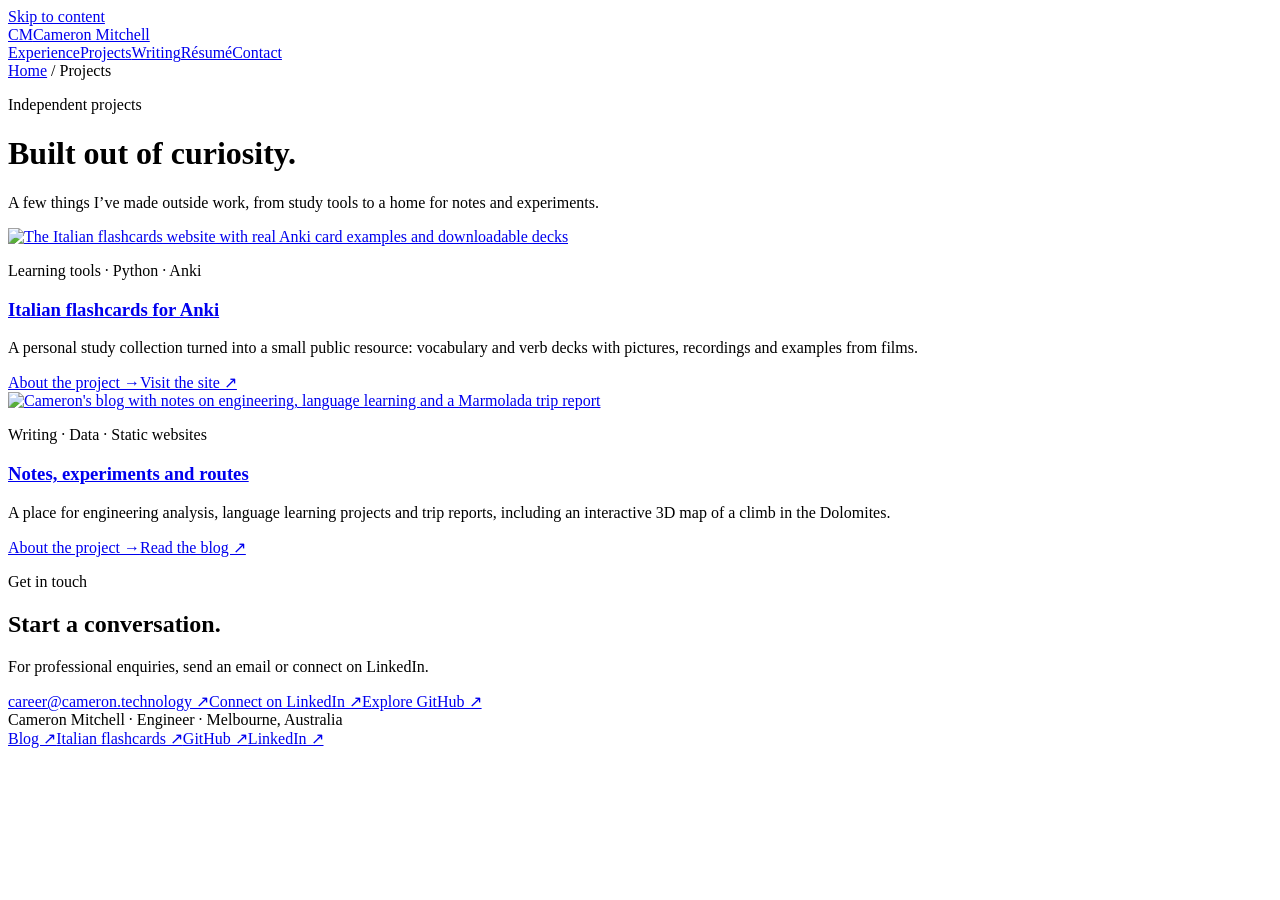
==== site/projects/index.html @ bb1de513 "Create Cameron Mitchell's static personal and resume website" ====
<!doctype html>
<html lang="en-AU">
<head>
<meta charset="utf-8">
<meta name="viewport" content="width=device-width, initial-scale=1">
<title>Projects | Cameron Mitchell, Melbourne engineer</title>
<meta name="description" content="Independent projects by Cameron Mitchell: Italian Anki flashcards, engineering writing, data analysis and interactive route maps.">
<meta name="robots" content="max-image-preview:large">
<meta name="theme-color" content="#f7f4ec">
<meta property="og:type" content="website">
<meta property="og:title" content="Projects | Cameron Mitchell, Melbourne engineer">
<meta property="og:description" content="Independent projects by Cameron Mitchell: Italian Anki flashcards, engineering writing, data analysis and interactive route maps.">
<meta property="og:url" content="https://cameronengineer.com/projects/">
<meta property="og:site_name" content="Cameron Mitchell">
<meta property="og:locale" content="en_AU">
<meta name="twitter:card" content="summary">
<meta name="twitter:title" content="Projects | Cameron Mitchell, Melbourne engineer">
<meta name="twitter:description" content="Independent projects by Cameron Mitchell: Italian Anki flashcards, engineering writing, data analysis and interactive route maps.">
<link rel="canonical" href="https://cameronengineer.com/projects/">
<link rel="icon" type="image/png" href="/assets/favicon.png">
<link rel="stylesheet" href="/assets/style.css">
<script src="/assets/site.js" defer></script>
<script type="application/ld+json">{"@context": "https://schema.org", "@graph": [{"@type": "WebSite", "@id": "https://cameronengineer.com/#website", "name": "Cameron Mitchell", "alternateName": "Cameron Engineer", "url": "https://cameronengineer.com/", "inLanguage": "en-AU", "publisher": {"@id": "https://cameronengineer.com/#person"}}, {"@type": "Person", "@id": "https://cameronengineer.com/#person", "name": "Cameron Mitchell", "alternateName": "cameronengineer", "url": "https://cameronengineer.com/", "jobTitle": "Staff Systems Engineer", "description": "Engineer based in Melbourne, Australia, working across cloud infrastructure, security and automation.", "homeLocation": {"@type": "Place", "name": "Melbourne, Australia", "address": {"@type": "PostalAddress", "addressLocality": "Melbourne", "addressRegion": "Victoria", "addressCountry": "AU"}}, "sameAs": ["https://www.linkedin.com/in/cameronengineer/", "https://github.com/cameronengineer"]}, {"@type": "CollectionPage", "@id": "https://cameronengineer.com/projects/#webpage", "url": "https://cameronengineer.com/projects/", "name": "Projects | Cameron Mitchell, Melbourne engineer", "description": "Independent projects by Cameron Mitchell: Italian Anki flashcards, engineering writing, data analysis and interactive route maps.", "isPartOf": {"@id": "https://cameronengineer.com/#website"}}]}</script>
</head>
<body>
<a class="skip" href="#main">Skip to content</a>
<div class="wrap">
<header class="site-header"><a class="brand" href="/" aria-label="Cameron Mitchell home"><span class="monogram" aria-hidden="true">CM</span><span class="brand-name">Cameron Mitchell</span></a><nav aria-label="Main navigation"><a href="/#experience">Experience</a><a href="/projects/" aria-current="page">Projects</a><a href="https://blog.cameronengineer.com/">Writing</a><a href="/resume/">Résumé</a><a href="/#contact">Contact</a></nav></header>
<main id="main"><div class="breadcrumb"><a href="/">Home</a> / Projects</div><header class="page-head"><p class="eyebrow">Independent projects</p><h1>Built out of curiosity.</h1><p class="lead">A few things I’ve made outside work, from study tools to a home for notes and experiments.</p></header><section class="section"><div class="work-grid">
<article class="project"><a href="/projects/italian-flashcards/"><img src="/assets/flashcards.webp" alt="The Italian flashcards website with real Anki card examples and downloadable decks" width="1280" height="900" loading="lazy" decoding="async"></a><p class="project-type">Learning tools · Python · Anki</p><h3><a href="/projects/italian-flashcards/">Italian flashcards for Anki</a></h3><p>A personal study collection turned into a small public resource: vocabulary and verb decks with pictures, recordings and examples from films.</p><div class="project-links"><a href="/projects/italian-flashcards/">About the project →</a><a href="https://italianflashcards.cameronengineer.com/">Visit the site ↗</a></div></article>
<article class="project"><a href="/projects/blog/"><img src="/assets/blog.webp" alt="Cameron's blog with notes on engineering, language learning and a Marmolada trip report" width="1280" height="900" loading="lazy" decoding="async"></a><p class="project-type">Writing · Data · Static websites</p><h3><a href="/projects/blog/">Notes, experiments and routes</a></h3><p>A place for engineering analysis, language learning projects and trip reports, including an interactive 3D map of a climb in the Dolomites.</p><div class="project-links"><a href="/projects/blog/">About the project →</a><a href="https://blog.cameronengineer.com/">Read the blog ↗</a></div></article>
</div></section><section class="contact" id="contact" aria-labelledby="contact-title"><div><p class="eyebrow">Get in touch</p><h2 id="contact-title">Start a conversation.</h2><p>For professional enquiries, send an email or connect on LinkedIn.</p></div><div class="contact-links"><a href="mailto:career@cameron.technology">career@cameron.technology ↗</a><a href="https://www.linkedin.com/in/cameronengineer/">Connect on LinkedIn ↗</a><a href="https://github.com/cameronengineer">Explore GitHub ↗</a></div></section></main>
<footer class="site-footer"><span>Cameron Mitchell · Engineer · Melbourne, Australia</span><nav aria-label="Elsewhere"><a href="https://blog.cameronengineer.com/">Blog ↗</a><a href="https://italianflashcards.cameronengineer.com/">Italian flashcards ↗</a><a href="https://github.com/cameronengineer">GitHub ↗</a><a href="https://www.linkedin.com/in/cameronengineer/">LinkedIn ↗</a></nav></footer>
</div>
</body>
</html>
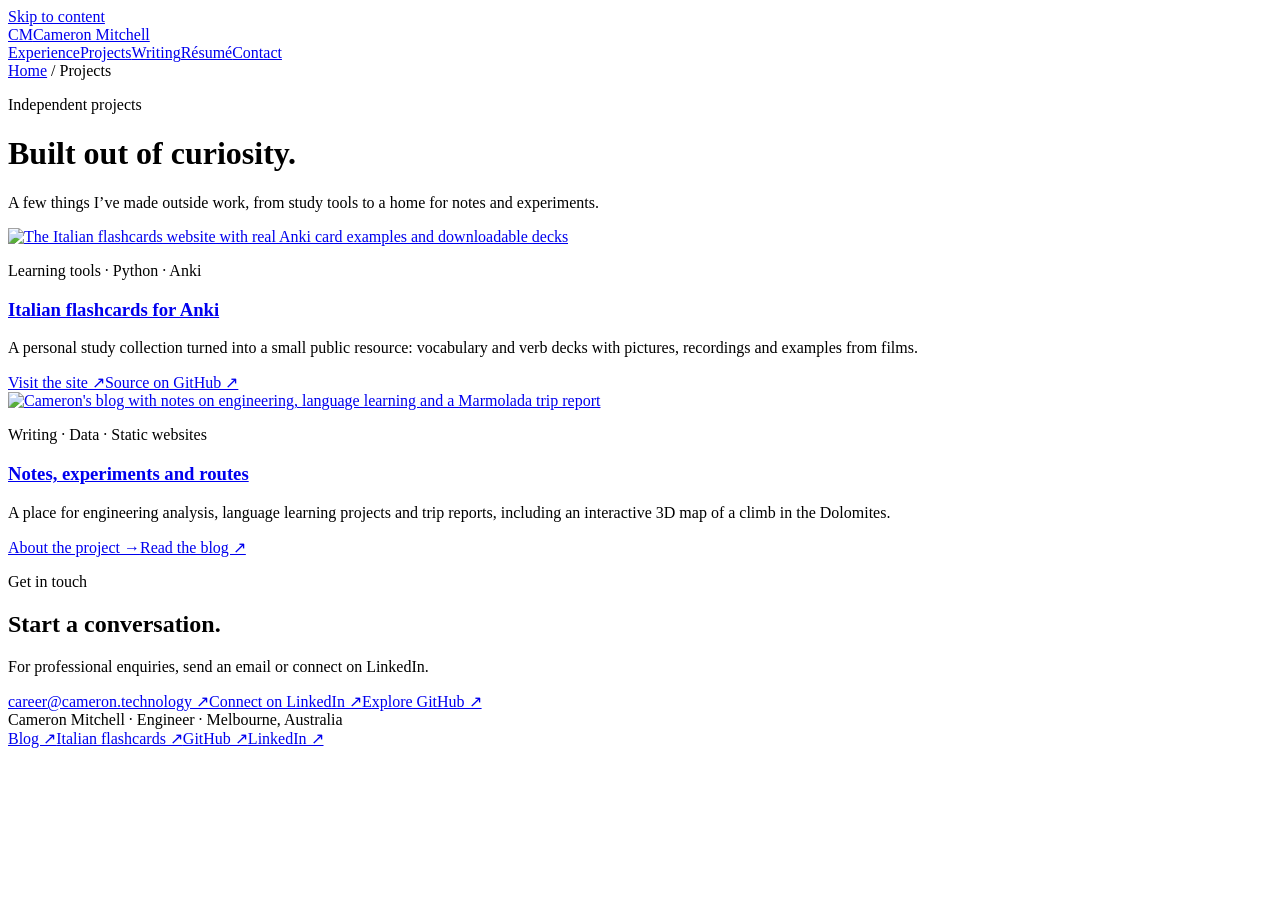
==== commit 8c7a3cf8: "Link the Italian flashcards project straight to its website The project cards on the homepage and /p" ====
--- a/site/projects/index.html
+++ b/site/projects/index.html
@@ -27,7 +27,7 @@
 <div class="wrap">
 <header class="site-header"><a class="brand" href="/" aria-label="Cameron Mitchell home"><span class="monogram" aria-hidden="true">CM</span><span class="brand-name">Cameron Mitchell</span></a><nav aria-label="Main navigation"><a href="/#experience">Experience</a><a href="/projects/" aria-current="page">Projects</a><a href="https://blog.cameronengineer.com/">Writing</a><a href="/resume/">Résumé</a><a href="/#contact">Contact</a></nav></header>
 <main id="main"><div class="breadcrumb"><a href="/">Home</a> / Projects</div><header class="page-head"><p class="eyebrow">Independent projects</p><h1>Built out of curiosity.</h1><p class="lead">A few things I’ve made outside work, from study tools to a home for notes and experiments.</p></header><section class="section"><div class="work-grid">
-<article class="project"><a href="/projects/italian-flashcards/"><img src="/assets/flashcards.webp" alt="The Italian flashcards website with real Anki card examples and downloadable decks" width="1280" height="900" loading="lazy" decoding="async"></a><p class="project-type">Learning tools · Python · Anki</p><h3><a href="/projects/italian-flashcards/">Italian flashcards for Anki</a></h3><p>A personal study collection turned into a small public resource: vocabulary and verb decks with pictures, recordings and examples from films.</p><div class="project-links"><a href="/projects/italian-flashcards/">About the project →</a><a href="https://italianflashcards.cameronengineer.com/">Visit the site ↗</a></div></article>
+<article class="project"><a href="https://italianflashcards.cameronengineer.com/"><img src="/assets/flashcards.webp" alt="The Italian flashcards website with real Anki card examples and downloadable decks" width="1280" height="900" loading="lazy" decoding="async"></a><p class="project-type">Learning tools · Python · Anki</p><h3><a href="https://italianflashcards.cameronengineer.com/">Italian flashcards for Anki</a></h3><p>A personal study collection turned into a small public resource: vocabulary and verb decks with pictures, recordings and examples from films.</p><div class="project-links"><a href="https://italianflashcards.cameronengineer.com/">Visit the site ↗</a><a href="https://github.com/cameronengineer/italian-flashcards">Source on GitHub ↗</a></div></article>
 <article class="project"><a href="/projects/blog/"><img src="/assets/blog.webp" alt="Cameron's blog with notes on engineering, language learning and a Marmolada trip report" width="1280" height="900" loading="lazy" decoding="async"></a><p class="project-type">Writing · Data · Static websites</p><h3><a href="/projects/blog/">Notes, experiments and routes</a></h3><p>A place for engineering analysis, language learning projects and trip reports, including an interactive 3D map of a climb in the Dolomites.</p><div class="project-links"><a href="/projects/blog/">About the project →</a><a href="https://blog.cameronengineer.com/">Read the blog ↗</a></div></article>
 </div></section><section class="contact" id="contact" aria-labelledby="contact-title"><div><p class="eyebrow">Get in touch</p><h2 id="contact-title">Start a conversation.</h2><p>For professional enquiries, send an email or connect on LinkedIn.</p></div><div class="contact-links"><a href="mailto:career@cameron.technology">career@cameron.technology ↗</a><a href="https://www.linkedin.com/in/cameronengineer/">Connect on LinkedIn ↗</a><a href="https://github.com/cameronengineer">Explore GitHub ↗</a></div></section></main>
 <footer class="site-footer"><span>Cameron Mitchell · Engineer · Melbourne, Australia</span><nav aria-label="Elsewhere"><a href="https://blog.cameronengineer.com/">Blog ↗</a><a href="https://italianflashcards.cameronengineer.com/">Italian flashcards ↗</a><a href="https://github.com/cameronengineer">GitHub ↗</a><a href="https://www.linkedin.com/in/cameronengineer/">LinkedIn ↗</a></nav></footer>
